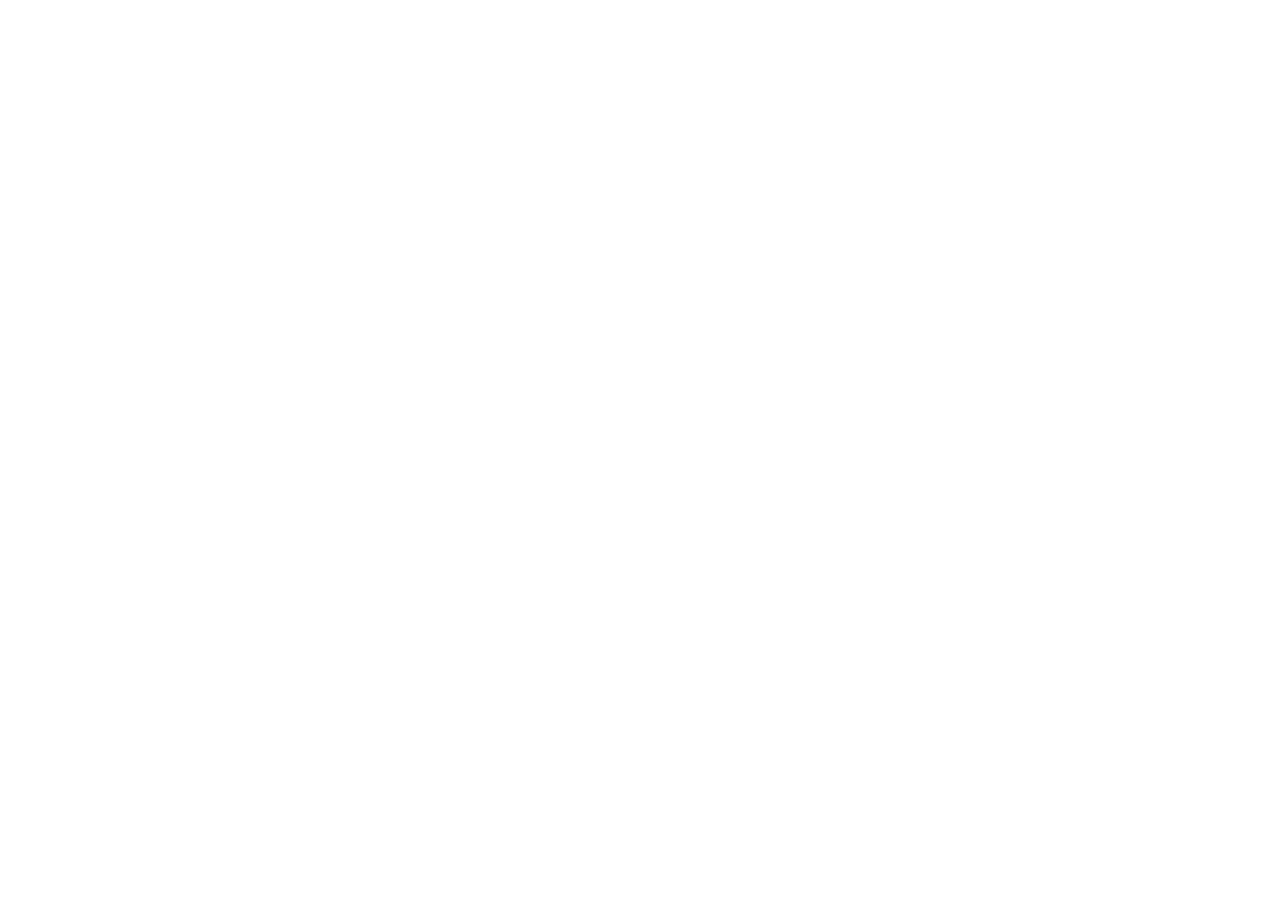
==== index.html @ 6e6fe297 "creating initial setup" ====
<!DOCTYPE html>
<html lang="en">
<head>
    <meta charset="UTF-8">
    <meta name="viewport" content="width=device-width, initial-scale=1.0">
    <title>Skyline Stackers Game</title>
</head>
<body>
    
</body>
</html>
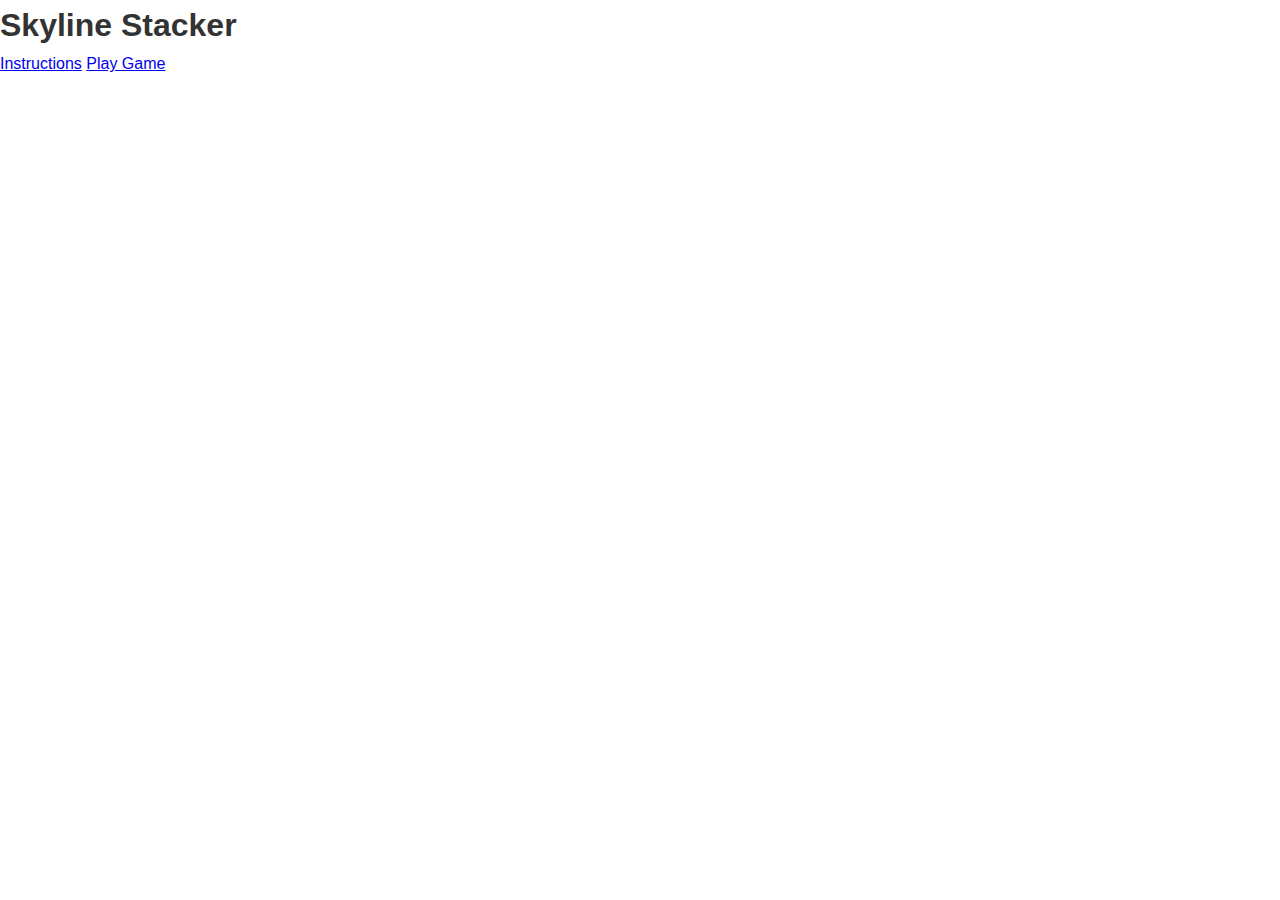
==== commit 02e5701b: "updated foundations, pseudocode, front-end, etc." ====
--- a/index.html
+++ b/index.html
@@ -3,9 +3,17 @@
 <head>
     <meta charset="UTF-8">
     <meta name="viewport" content="width=device-width, initial-scale=1.0">
-    <title>Skyline Stackers Game</title>
+    <title>Skyline Stacker Menu</title>
+    <link rel="stylesheet" href="css/style.css">
+    <script defer src="js/app.js"></script>
 </head>
-<body>
-    
+<body class="menu-page">
+    <div id="menu-container">
+        <h1 class="game-title">Skyline Stacker</h1>
+        <div class="menu-buttons">
+            <a href="html/instructions.html" class="button">Instructions</a>
+            <a href="html/gamescreen.html" class="button">Play Game</a>
+        </div>
+    </div>
 </body>
 </html>--- a/css/style.css
+++ b/css/style.css
@@ -0,0 +1,67 @@
+/* Reset some default browser styles */
+* {
+    margin: 0;
+    padding: 0;
+    box-sizing: border-box;
+}
+
+/* Body styling */
+body {
+    font-family: Arial, sans-serif;
+    color: #333;
+    line-height: 1.6;
+}
+
+/* Background images for specific pages */
+body.menu-page {
+    background-image: url('../images/Menu Screen.jpg') no-repeat center center fixed;
+    background-size: cover;
+}
+
+body.instructions-page {
+    background-image: url('../images/Instructions Screen.jpg') no-repeat center center fixed;
+    background-size: cover;
+}
+
+body.game-page {
+    background-image: url('../images/Playing Mode Screen.jpg') no-repeat center center fixed;
+    background-size: cover;
+}
+
+/* Container for the game */
+.game-container {
+    max-width: 1200px;
+    margin: 0 auto;
+    padding: 20px;
+    background-color: #fff;
+    box-shadow: 0 0 10px rgba(0, 0, 0, 0.1);
+}
+
+/* Header styling */
+header {
+    text-align: center;
+    padding: 20px 0;
+    background-color: #4CAF50;
+    color: white;
+}
+
+/* Main game area */
+.main-game {
+    display: flex;
+    justify-content: center;
+    align-items: center;
+    height: 600px;
+    background-color: #e0e0e0;
+    border: 2px solid #ccc;
+}
+
+/* Footer styling */
+footer {
+    text-align: center;
+    padding: 10px 0;
+    background-color: #333;
+    color: white;
+    position: fixed;
+    width: 100%;
+    bottom: 0;
+}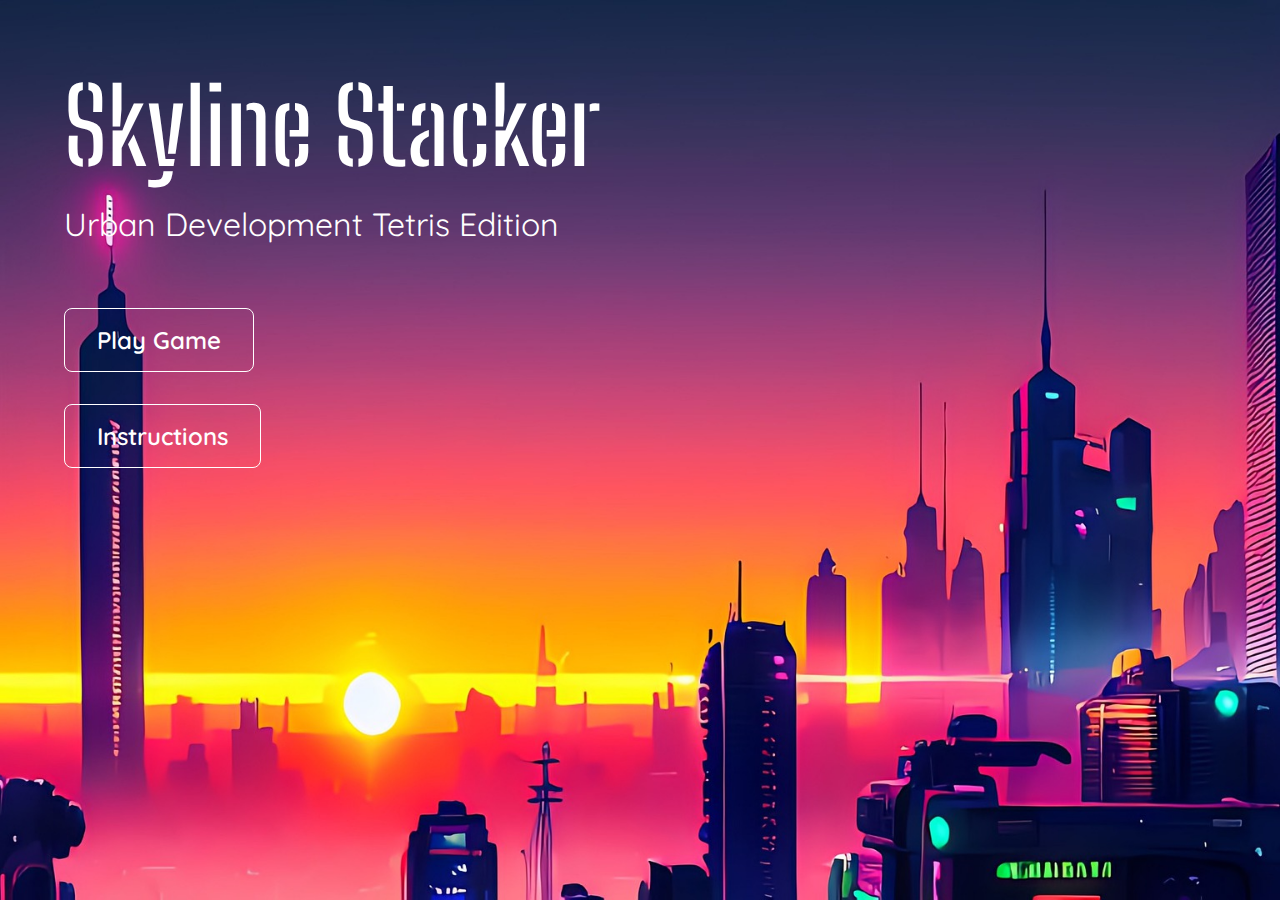
==== commit 9329be98: "add new CSS, JS, and etc. debugging everything" ====
--- a/index.html
+++ b/index.html
@@ -1,19 +1,38 @@
 <!DOCTYPE html>
 <html lang="en">
-<head>
-    <meta charset="UTF-8">
-    <meta name="viewport" content="width=device-width, initial-scale=1.0">
+  <head>
+    <meta charset="UTF-8" />
+    <meta name="viewport" content="width=device-width, initial-scale=1.0" />
     <title>Skyline Stacker Menu</title>
-    <link rel="stylesheet" href="css/style.css">
+    <link rel="preconnect" href="https://fonts.googleapis.com" />
+    <link rel="preconnect" href="https://fonts.gstatic.com" crossorigin />
+    <link rel="preconnect" href="https://fonts.googleapis.com" />
+    <link rel="preconnect" href="https://fonts.gstatic.com" crossorigin />
+    <link
+      href="https://fonts.googleapis.com/css2?family=Big+Shoulders+Stencil+Text:wght@100..900&family=Quicksand:wght@300..700&display=swap"
+      rel="stylesheet"
+    />
+    <link rel="stylesheet" href="css/style.css" />
     <script defer src="js/app.js"></script>
-</head>
-<body class="menu-page">
-    <div id="menu-container">
-        <h1 class="game-title">Skyline Stacker</h1>
-        <div class="menu-buttons">
-            <a href="html/instructions.html" class="button">Instructions</a>
-            <a href="html/gamescreen.html" class="button">Play Game</a>
+  </head>
+  <body class="menu-page">
+    <div class="menu-container">
+      <h1 class="title text-white big-shoulders">Skyline Stacker</h1>
+      <p class="text-white quicksand font-md mt-2">
+        Urban Development Tetris Edition
+      </p>
+      <div class="buttons-container mt-8">
+        <div class="mt-4">
+          <a href="html/gamescreen.html" class="btn btn-default inline-block"
+            >Play Game</a
+          >
         </div>
+        <div class="mt-4">
+          <a href="html/instructions.html" class="btn btn-default inline-block"
+            >Instructions</a
+          >
+        </div>
+      </div>
     </div>
-</body>
-</html>+  </body>
+</html>
--- a/css/style.css
+++ b/css/style.css
@@ -1,67 +1,253 @@
 /* Reset some default browser styles */
 * {
-    margin: 0;
-    padding: 0;
-    box-sizing: border-box;
-}
-
-/* Body styling */
+  margin: 0;
+  padding: 0;
+  box-sizing: border-box;
+}
+
+/* Body styles  */
 body {
-    font-family: Arial, sans-serif;
-    color: #333;
-    line-height: 1.6;
+  height: 100vh;
+  font-family: "Quicksand", sans-serif;
+  font-optical-sizing: auto;
+  font-style: normal;
+}
+
+/* Reusable classes */
+/* Colors */
+.text-white {
+  color: #ffffff;
+}
+
+/* fonts */
+.font-sm {
+  font-size: 1.5rem;
+}
+
+.font-md {
+  font-size: 2rem;
+}
+
+.font-lg {
+  font-size: 3rem;
+}
+
+.mt-1 {
+  margin-top: 0.5rem;
+}
+
+.mt-2 {
+  margin-top: 1rem;
+}
+
+.mt-4 {
+  margin-top: 2rem;
+}
+
+.mt-8 {
+  margin-top: 4rem;
+}
+
+.mt-16 {
+  margin-top: 8rem;
+}
+
+.mb-2 {
+  margin-bottom: 1rem;
+}
+
+.d-flex {
+  display: flex;
+}
+
+.big-shoulders {
+  font-family: "Big Shoulders Stencil Text", serif;
+  font-optical-sizing: auto;
+  font-style: normal;
+}
+
+.quicksand {
+  font-family: "Quicksand", sans-serif;
+  font-optical-sizing: auto;
+  font-style: normal;
+}
+
+.block {
+  display: block;
+}
+
+.inline-block {
+  display: inline-block;
+}
+
+.title {
+  font-weight: 500;
+  font-size: 6.5rem;
+}
+
+.menu-container {
+  padding: 4rem;
+}
+
+.btn {
+  padding: 1rem 2rem;
+  font-size: 1.5rem;
+  border-radius: 0.5rem;
+  font-weight: 600;
+}
+
+.btn-default {
+  background-color: transparent;
+  border: 1px solid #ffffff;
+  color: #ffffff;
+  transition: all 0.4s;
+}
+
+a.btn {
+  text-decoration: none;
+}
+
+.btn-default:hover {
+  background-color: #ffffff;
+  border: 1px solid #ffffff;
+  color: #000000;
 }
 
 /* Background images for specific pages */
 body.menu-page {
-    background-image: url('../images/Menu Screen.jpg') no-repeat center center fixed;
-    background-size: cover;
+  background: url("../images/Menu Screen.jpg") no-repeat center center fixed;
+  background-size: cover;
 }
 
 body.instructions-page {
-    background-image: url('../images/Instructions Screen.jpg') no-repeat center center fixed;
-    background-size: cover;
+  display: flex;
+  justify-content: center;
+  align-items: center;
+  height: 100vh;
+  background: url("../images/Instructions Screen.jpg") no-repeat center center
+    fixed;
+  background-size: cover;
 }
 
 body.game-page {
-    background-image: url('../images/Playing Mode Screen.jpg') no-repeat center center fixed;
-    background-size: cover;
-}
-
-/* Container for the game */
+  display: flex;
+  justify-content: center;
+  align-items: center;
+  background: url("../images/Playing Mode Screen.jpg") no-repeat center center
+    fixed;
+  background-size: cover;
+}
+
+/* Instructions page */
+#instructions-container {
+  max-width: 1000px;
+  margin: 20 auto;
+  padding: 50px;
+  background-color: rgba(0, 0, 0, 0.7);
+  border-radius: 10px;
+  box-shadow: 0 5px 10px rgba(0, 0, 0, 0.7);
+}
+
+.instructions-title {
+  text-align: center;
+  margin-bottom: 20px;
+  font-size: 35px;
+  border-bottom: 2px solid rgb(255, 255, 255);
+  padding-bottom: 10px;
+  color: white;
+}
+
+.instructions-text {
+  margin-bottom: 20px;
+  font-size: 18px;
+  color: white;
+}
+
+.instructions-list {
+  padding-left: 40px;
+  font-size: 18px;
+}
+
+.instructions-list ul {
+  padding-left: 20px;
+  margin-top: 10px;
+}
+
+.instructions-list li {
+  margin-bottom: 10px;
+}
+
+/* Navigation Controls */
+.navigation-controls {
+  position: absolute;
+  top: 10px;
+  left: 10px;
+  display: flex;
+  gap: 10px;
+}
+
+/* Game Container */
 .game-container {
-    max-width: 1200px;
-    margin: 0 auto;
-    padding: 20px;
-    background-color: #fff;
-    box-shadow: 0 0 10px rgba(0, 0, 0, 0.1);
+  display: flex;
+  justify-content: center;
+}
+
+#game-message {
+  position: absolute;
+  top: 50%;
+  left: 50%;
+  transform: translate(-50%, -50%);
+  background-color: rgba(0, 0, 0, 0.5);
+  padding: 20px;
+  border-radius: 10px;
+  color: white;
+  font-size: 2rem;
+  text-align: center;
+  z-index: 10;
+}
+
+canvas#tetris-board {
+  border: 2px solid white;
+  background-color: #000000;
+}
+
+.sidebar {
+  margin: 0 40px;
+  color: white;
+}
+
+.controls {
+  display: flex;
+  justify-content: space-around;
+  gap: 2rem;
+  margin-top: 20px;
 }
 
 /* Header styling */
 header {
-    text-align: center;
-    padding: 20px 0;
-    background-color: #4CAF50;
-    color: white;
+  text-align: center;
+  padding: 20px 0;
+  background-color: #4caf50;
+  color: white;
 }
 
 /* Main game area */
 .main-game {
-    display: flex;
-    justify-content: center;
-    align-items: center;
-    height: 600px;
-    background-color: #e0e0e0;
-    border: 2px solid #ccc;
+  display: flex;
+  justify-content: center;
+  align-items: center;
+  height: 600px;
+  background-color: #e0e0e0;
+  border: 2px solid #ccc;
 }
 
 /* Footer styling */
 footer {
-    text-align: center;
-    padding: 10px 0;
-    background-color: #333;
-    color: white;
-    position: fixed;
-    width: 100%;
-    bottom: 0;
-}+  text-align: center;
+  padding: 10px 0;
+  background-color: #333;
+  color: white;
+  position: fixed;
+  width: 100%;
+  bottom: 0;
+}
